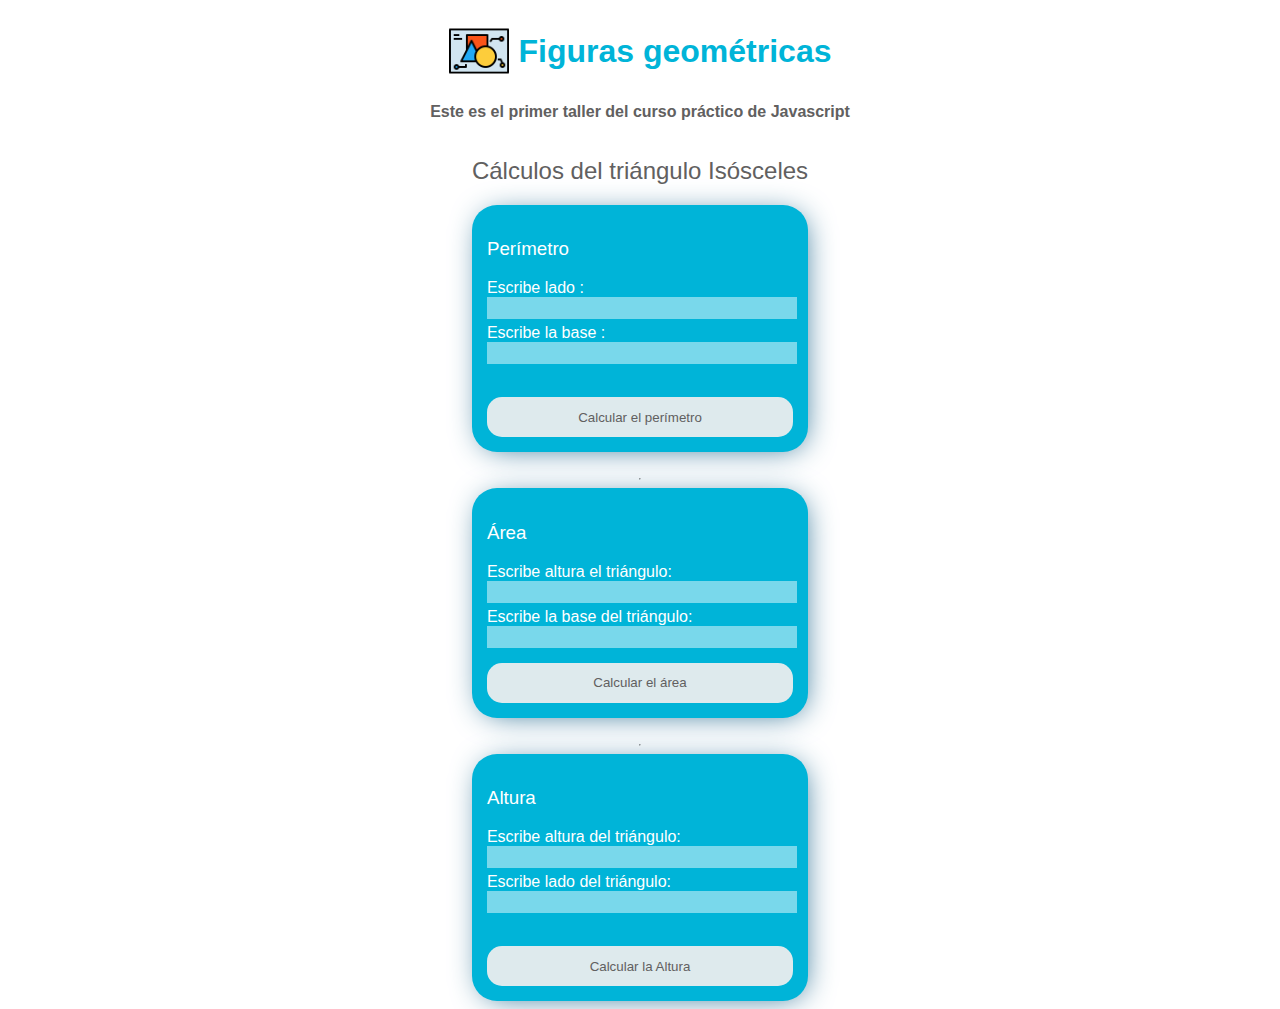
==== isoseles.html @ f15fe7b1 "estructura html, style y cálculos en js" ====
<!DOCTYPE html>
<html lang="es">

<head>
    <meta charset="UTF-8">
    <meta http-equiv="X-UA-Compatible" content="IE=edge">
    <meta name="viewport" content="width=device-width, initial-scale=1.0">
    <link rel="stylesheet" href="style.css">
    <title>Triángulo Isósceles</title>
</head>


<!-- <script src="/funciones.js"></script> -->

<body>
    <header>
        <div class="title-figure">

            <h1> <img src="/img/958855.png" alt=""> Figuras geométricas</h1>
        </div>

        <p>
            Este es el primer taller del curso práctico de Javascript
        </p>
    </header>

    <section>
        <h2>
            Cálculos del triángulo Isósceles
        </h2>
        <form class="primer-formulario">
            <label for="InputIsosceles">
                <h3>Perímetro</h3>
                <span>Escribe lado : </span>
            </label>
            <input id="ladoATriangulo" type="number" />
            <label for="ladoBTriangulo">
                <span>Escribe la base :</span>
            </label>
            <input id="ladoBTriangulo" type="number" />
            <br />
            <button class="btn-1" type="button" onclick="calcularPerimetroIsosceles()">
                Calcular el perímetro
            </button>
        </form>
        <br />
        <hr />
        <form class="segundo-formulario">
            <label for="InputIsoscelesArea">
                <h3>Área</h3>
                <span>Escribe altura el triángulo:</span>
            </label>
            <input id="alturaTriangulo" type="number" />
            <label for="baseTriangulo2">
                <span>Escribe la base del triángulo:</span>
            </label>
            <input id="baseTriangulo2" type="number" />
            <button class="btn-1" type="button" onclick="calcularAreaIsosceles()">
                Calcular el área
            </button>
        </form>
        <br />
        <hr />
        <form class="tercer-formulario">
            <label for="InputIsosceles">
                <h3>Altura</h3>
                <span>Escribe altura del triángulo: </span>
            </label>
            <input id="ladoATriangulo" type="number" />
            <label for="ladoBTriangulo">
                <span>Escribe lado del triángulo: </span>
            </label>
            <input id="ladoBTriangulo" type="number" />
            <br />
            <button class="btn-1" type="button" onclick="calcularAlturaIsosceles()">
                Calcular la Altura
            </button>
        </form>



    </section>

    <script src="/figuras.js"></script>
    <script src="/isosceles.js"></script>
</body>

</html>
---- style.css ----
body {
  background-color: white;
}

.title-figure img {
  width: 60px;
  display: flex;
  align-items: center;
  justify-content: center;
  margin-right: 10px;
}

.title-figure h1 {
  color: #00b4d8;
  font-family: Arial, Helvetica, sans-serif;
  display: flex;
  align-items: center;
  justify-content: center;
}

h2 {
  color: rgb(97, 96, 96);
  font-family: Arial, Helvetica, sans-serif;
  font-weight: lighter;
}
h3 {
  font-family: Arial, Helvetica, sans-serif;
  font-weight: lighter;
  color: white;
}

p {
  font-family: Arial, Helvetica, sans-serif;
  display: flex;
  align-items: center;
  justify-content: center;
  color: rgb(97, 96, 96);
  font-weight: bold;
}

section {
  display: grid;
  justify-content: center;
  align-items: center;
}
.primer-formulario {
  background-color: #00b4d8;
  justify-content: center;
  align-items: center;
}
.segundo-formulario {
  background-color: #00b4d8;
}
.tercer-formulario {
  background-color: #00b4d8;
  justify-content: center;
  align-items: center;
}
input {
  width: 100%;
  height: 20px;
  margin-bottom: 5px;
  border: none;
  background-color: #caf0f8;
  display: flex;
  flex-wrap: wrap;
  opacity: 0.6;
}
label {
  font-family: Arial, Helvetica, sans-serif;
  color: white;
}
span {
  font-family: Arial, Helvetica, sans-serif;
  color: white;
}

.btn-1 {
  border-style: none;
  width: 100%;
  height: 40px;
  cursor: pointer;
  margin-right: 5px;
  margin-top: 10px;
  background-color: #eeee;
  color: rgb(97, 96, 96);
}
button {
  border-style: none;
  width: 100%;
  height: 40px;
  cursor: pointer;
  margin-right: 5px;
  background-color: #eeee;
  color: rgb(97, 96, 96);
}
* .primer-formulario,
.segundo-formulario,
.tercer-formulario {
  border-radius: 25px;
  padding: 15px;
  -webkit-box-shadow: 3px 3px 31px -8px rgba(28, 101, 140, 1);
  -moz-box-shadow: 3px 3px 31px -8px rgba(28, 101, 140, 1);
  box-shadow: 3px 3px 31px -8px rgba(28, 101, 140, 1);
}

* .btn-1,
button {
  border-radius: 15px;
}
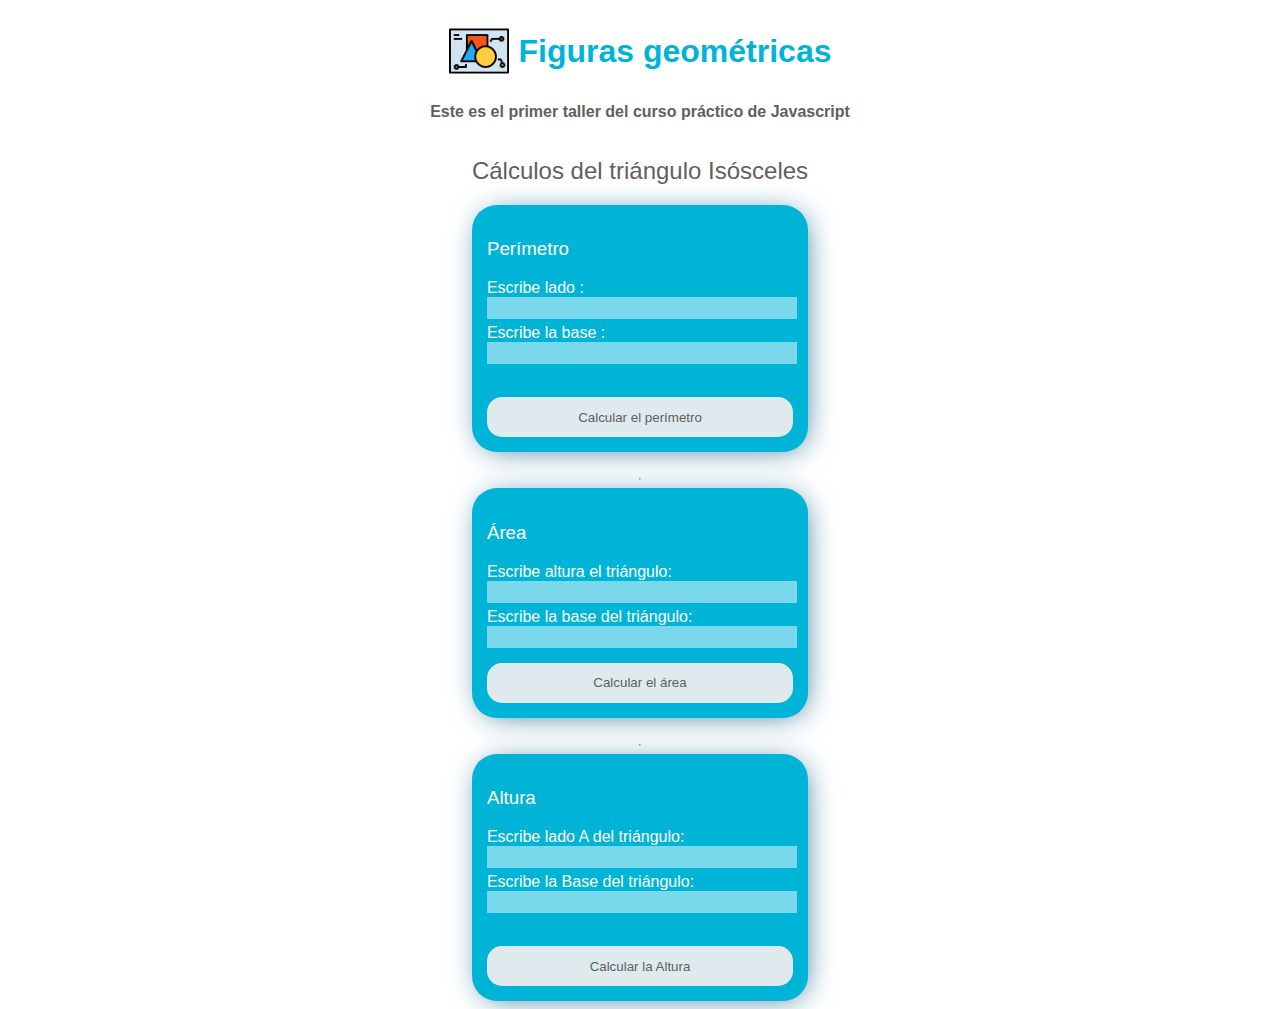
==== commit d3263ef5: "refactor: corrección cálculo triángulo Isosceles" ====
--- a/isoseles.html
+++ b/isoseles.html
@@ -29,15 +29,16 @@
             Cálculos del triángulo Isósceles
         </h2>
         <form class="primer-formulario">
-            <label for="InputIsosceles">
-                <h3>Perímetro</h3>
+            <h3>Perímetro</h3>
+            <label for="ladoATrianguloPerimetro">
                 <span>Escribe lado : </span>
             </label>
-            <input id="ladoATriangulo" type="number" />
-            <label for="ladoBTriangulo">
+            <input id="ladoATrianguloPerimetro" type="number" />
+
+            <label for="baseTrianguloPerimetro">
                 <span>Escribe la base :</span>
             </label>
-            <input id="ladoBTriangulo" type="number" />
+            <input id="baseTrianguloPerimetro" type="number" />
             <br />
             <button class="btn-1" type="button" onclick="calcularPerimetroIsosceles()">
                 Calcular el perímetro
@@ -46,15 +47,16 @@
         <br />
         <hr />
         <form class="segundo-formulario">
-            <label for="InputIsoscelesArea">
-                <h3>Área</h3>
+            <h3>Área</h3>
+            <label for="alturaTrianguloArea">
                 <span>Escribe altura el triángulo:</span>
             </label>
-            <input id="alturaTriangulo" type="number" />
-            <label for="baseTriangulo2">
+            <input id="alturaTrianguloArea" type="number" />
+
+            <label for="baseTrianguloArea">
                 <span>Escribe la base del triángulo:</span>
             </label>
-            <input id="baseTriangulo2" type="number" />
+            <input id="baseTrianguloArea" type="number" />
             <button class="btn-1" type="button" onclick="calcularAreaIsosceles()">
                 Calcular el área
             </button>
@@ -62,15 +64,16 @@
         <br />
         <hr />
         <form class="tercer-formulario">
-            <label for="InputIsosceles">
-                <h3>Altura</h3>
-                <span>Escribe altura del triángulo: </span>
+            <h3>Altura</h3>
+            <label for="ladoATrianguloAltura">
+                <span>Escribe lado A del triángulo: </span>
             </label>
-            <input id="ladoATriangulo" type="number" />
-            <label for="ladoBTriangulo">
-                <span>Escribe lado del triángulo: </span>
+            <input id="ladoATrianguloAltura" type="number" />
+
+            <label for="baseTrianguloAltura">
+                <span>Escribe la Base del triángulo: </span>
             </label>
-            <input id="ladoBTriangulo" type="number" />
+            <input id="baseTrianguloAltura" type="number" />
             <br />
             <button class="btn-1" type="button" onclick="calcularAlturaIsosceles()">
                 Calcular la Altura
